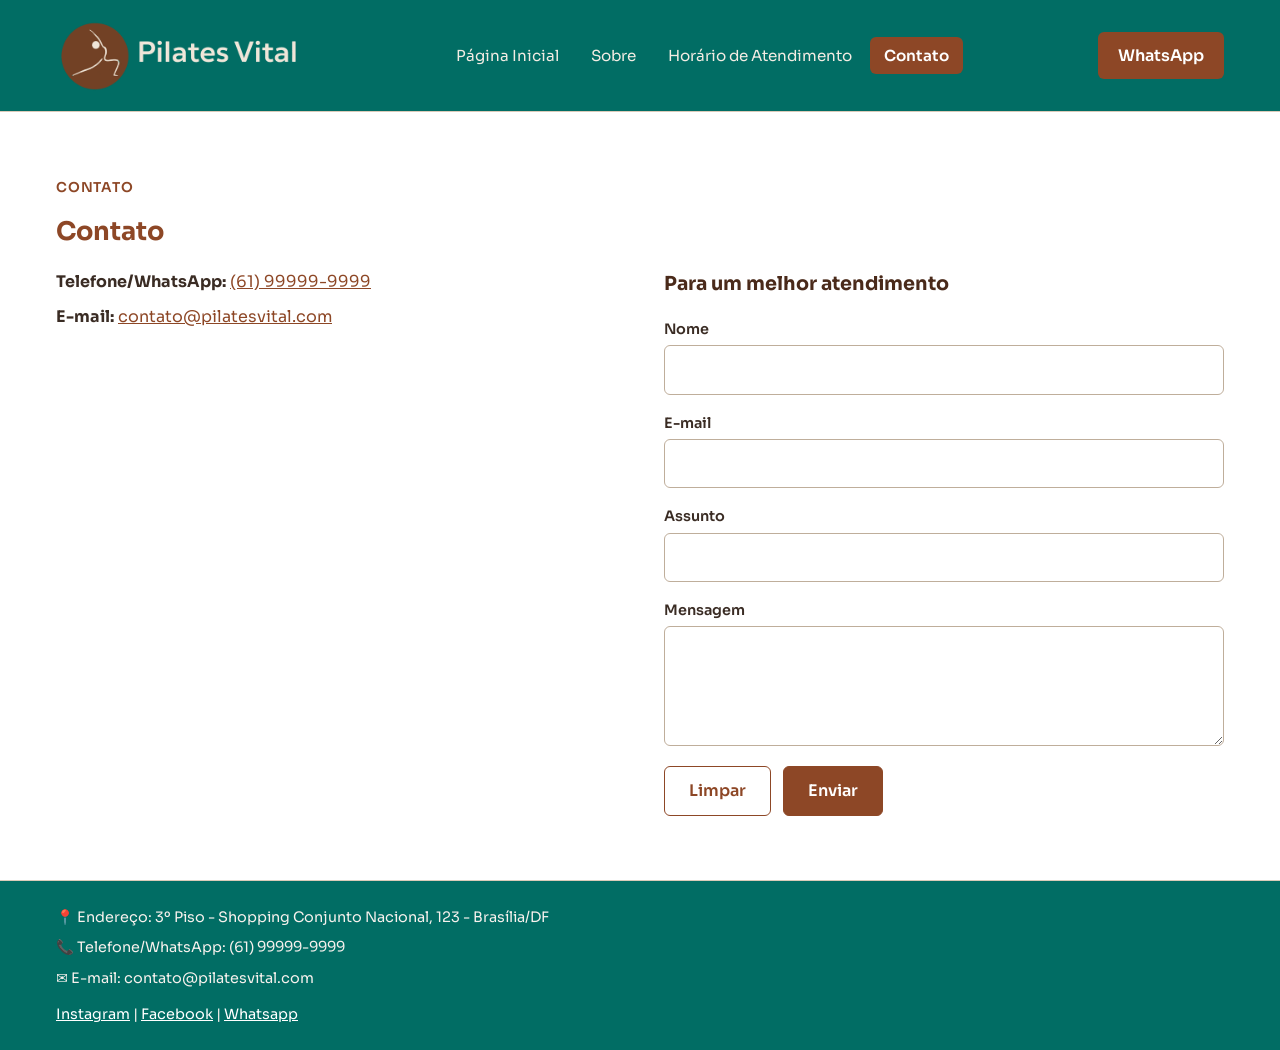
==== contato.html @ cbc37a99 "Mostra os links de navegação no cabeçalho e usa o menu lateral só em telas pequenas" ====
<!DOCTYPE html>
<html lang="pt-br">
<head>
    <meta charset="UTF-8">
    <meta http-equiv="X-UA-Compatible" content="IE=edge">
    <meta name="viewport" content="width=device-width, initial-scale=1.0">
    <title>Pilates Vital - Contato</title>
    <meta name="description" content="Fale com a Pilates Vital: endereço em Brasília/DF, telefone, e-mail e formulário de contato.">
    <link rel="icon" type="image/png" href="img/favicon.png">
    <link rel="stylesheet" href="css/base.css">
    <link rel="preconnect" href="https://fonts.googleapis.com">
    <link rel="preconnect" href="https://fonts.gstatic.com" crossorigin>
    <link href="https://fonts.googleapis.com/css2?family=Sora:wght@100..800&display=swap" rel="stylesheet">
    <script src="js/menu.js" defer></script>
    <script src="js/formularios.js" defer></script>
</head>
<body class="tem-cta-fixo">
    <div class="wrapper">
        <main class="main">
            <header class="header">
                <h1 class="sr-only">Pilates Vital</h1>
                <img src="img/logo_vital.png" alt="Logo da clínica Pilates Vital" width="125">
                <nav class="menu" id="menu" aria-label="Menu principal">
                    <button type="button" class="menu-close" aria-label="Fechar menu">&times;</button>
                    <ul>
                        <li><a href="index.html">Página Inicial</a></li>
                        <li><a href="sobre.html">Sobre</a></li>
                        <li><a href="horario.html">Horário de Atendimento</a></li>
                        <li><a href="contato.html" aria-current="page">Contato</a></li>
        
                    </ul>
                </nav>

                <a class="botao botao-header" href="https://wa.me/5561999999999?text=Ol%C3%A1!%20Gostaria%20de%20agendar%20uma%20aula." target="_blank" rel="noopener">WhatsApp</a>
                <button type="button" class="menu-toggle" aria-controls="menu" aria-expanded="false" aria-label="Abrir menu">
                    <span></span><span></span><span></span>
                </button>
            </header>
            <section class="content secao" aria-labelledby="contato-titulo">
                <p class="eyebrow">Contato</p>
                <h2 id="contato-titulo">Contato</h2>
                <div class="contato">
                    <div class="contato-info">
                        <ul class="contatos">
                            <li><strong>Telefone/WhatsApp:</strong> <a href="tel:+5561999999999">(61) 99999-9999</a></li>
                            <li><strong>E-mail:</strong> <a href="mailto:contato@pilatesvital.com">contato@pilatesvital.com</a></li>
                        </ul>

                        <iframe src="https://www.google.com/maps/embed?pb=!1m18!1m12!1m3!1d3839.2403477981293!2d-47.885752923950214!3d-15.791275822880257!2m3!1f0!2f0!3f0!3m2!1i1024!2i768!4f13.1!3m3!1m2!1s0x935a3b3c2a6e99f3%3A0x82609d19eae687e1!2sShopping%20Conjunto%20Nacional!5e0!3m2!1spt-BR!2sbr!4v1756404194653!5m2!1spt-BR!2sbr"
                            title="Mapa: Shopping Conjunto Nacional, Brasília" allowfullscreen="" loading="lazy" referrerpolicy="no-referrer-when-downgrade"></iframe>
                    </div>

                    <div class="formulario">
                        <h3>Para um melhor atendimento</h3>
                        <form id="form-contato" class="form-simulado" name="contato" autocomplete="on">
                            <label for="nome">Nome</label>
                            <input type="text" id="nome" name="name" autocomplete="name" required>

                            <label for="email">E-mail</label>
                            <input type="email" id="email" name="e-mail" autocomplete="email" required>

                            <label for="assunto">Assunto</label>
                            <input type="text" id="assunto" name="subject">

                            <label for="mensagem">Mensagem</label>
                            <textarea id="mensagem" name="mensagem" required></textarea>

                            <button type="reset">Limpar</button>
                            <button type="submit">Enviar</button>

                            <p id="status" class="status" role="status" hidden></p>
                        </form>
                    </div>
                </div>
            </section>
    
            <footer class="footer">
                  <p>📍 Endereço: 3º Piso - Shopping Conjunto Nacional, 123 - Brasília/DF</p>
                    <p>📞 Telefone/WhatsApp: (61) 99999-9999</p>
                    <p>✉️ E-mail: contato@pilatesvital.com</p>
                    <p>
                        <a href="#" target="_blank">Instagram</a> | 
                        <a href="#" target="_blank">Facebook</a> | 
                        <a href="https://wa.me/5561999999999?text=Ol%C3%A1!%20Gostaria%20de%20agendar%20uma%20aula." target="_blank" rel="noopener">Whatsapp</a>
                    </p>
                </footer>
        </main>
        <a class="botao cta-fixo" href="https://wa.me/5561999999999?text=Ol%C3%A1!%20Gostaria%20de%20agendar%20uma%20aula." target="_blank" rel="noopener">Agendar pelo WhatsApp</a>
    </div>
</body>
</html>
---- css/base.css ----
/* Pilates Vital — estilos compartilhados */
:root {
    --marrom: #8d4726;        /* cor da logo */
    --marrom-escuro: #4a2a1a;
    --bege: #dbcbb9;
    --bege-claro: #f3ece3;
    --verde: #016d64;
    --fundo: #ece3d8;
    --texto: #3a2c24;
    --texto-suave: #f7f1ed;
    --menu-largura: 280px;
}

*, *::before, *::after { box-sizing: border-box; }
img { max-width: 100%; height: auto; }

html, body { margin: 0; }
body {
    font-family: 'Sora', system-ui, sans-serif;
    font-size: 1rem;
    line-height: 1.7;
    color: var(--texto);
    background: var(--fundo);
}

/* Estrutura: menu lateral + coluna principal */
.wrapper {
    min-height: 100vh;
    background: #fff;
}

/* Menu: links no cabeçalho; vira painel lateral (com botão) quando falta espaço */
.menu { margin-left: auto; }
.menu ul { list-style: none; margin: 0; padding: 0; display: flex; gap: 4px; }
.menu a {
    display: block;
    padding: 8px 14px;
    border-radius: 6px;
    color: var(--bege-claro);
    text-decoration: none;
    font-size: 0.95rem;
    line-height: 1.4;
    white-space: nowrap;
}
.menu a:hover { background: rgba(255, 255, 255, .12); }
.menu a[aria-current="page"] { background: var(--marrom); color: #fff; font-weight: 600; }
.menu-close, .menu-toggle { display: none; }
.menu-overlay {
    position: fixed;
    inset: 0;
    z-index: 10;
    background: rgba(40, 24, 16, .45);
    opacity: 0;
    visibility: hidden;
    transition: opacity .25s, visibility .25s;
}
.menu-overlay.aberto { opacity: 1; visibility: visible; }
body.menu-aberto { overflow: hidden; }

@media (max-width: 1100px) {
    .menu {
        position: fixed;
        top: 0;
        right: 0;
        bottom: 0;
        z-index: 20;
        width: var(--menu-largura);
        max-width: 85vw;
        margin: 0;
        padding: 72px 16px 32px;
        background: var(--marrom-escuro);
        overflow-y: auto;
        transform: translateX(100%);
        visibility: hidden;
        transition: transform .25s ease, visibility .25s;
    }
    .menu.aberto { transform: none; visibility: visible; }
    .menu ul { flex-direction: column; }
    .menu a { padding: 12px 14px; white-space: normal; }
    .menu a:hover { background: rgba(255, 255, 255, .1); }
    .menu-close {
        display: block;
        position: absolute;
        top: 16px;
        right: 16px;
        width: 40px;
        height: 40px;
        padding: 0;
        margin: 0;
        font-size: 1.8rem;
        line-height: 1;
        color: var(--bege-claro);
        background: none;
        border: 0;
        border-radius: 6px;
    }
    .menu-close:hover { background: rgba(255, 255, 255, .1); }
    .menu-toggle {
        flex: none;
        display: flex;
        flex-direction: column;
        justify-content: center;
        gap: 5px;
        width: 44px;
        height: 44px;
        padding: 0 10px;
        margin: 0 0 0 auto;
        background: none;
        border: 1px solid var(--bege);
        border-radius: 6px;
    }
    .menu-toggle span { display: block; height: 2px; background: var(--bege); }
    .menu-toggle:hover { background: rgba(255, 255, 255, .15); }
    .botao-header { margin-left: 16px; }
}
@media (prefers-reduced-motion: reduce) { .menu, .menu-overlay { transition: none; } }

/* Coluna principal */
.main {
    display: flex;
    flex-direction: column;
    min-width: 0;
}

.header {
    display: flex;
    align-items: center;
    gap: 20px;
    padding: 20px 56px;
    background: var(--verde);
    border-bottom: 1px solid var(--bege);
}
.header img[alt*="Logo"], .header > img { width: 250px; flex: none; }
.header h1 {
    flex: 1;
    margin: 0;
    font-size: 1.75rem;
    font-weight: 700;
    line-height: 1.2;
    color: var(--marrom-escuro);
}
.header .pagina img { display: block; width: 40px; }

.content {
    flex: 1;
    padding: 40px 56px;
}
.content h2 {
    margin: 0 0 20px;
    font-size: 1.6rem;
    line-height: 1.3;
    color: var(--marrom);
}
.content h3 {
    margin: 32px 0 8px;
    font-size: 1.2rem;
    color: var(--marrom-escuro);
}
.content h4 {
    margin: 20px 0 4px;
    font-size: 1rem;
    color: var(--marrom-escuro);
}
.content p { margin: 0 0 16px; max-width: 75ch; }
.content li { margin-bottom: 6px; }
a { color: var(--marrom); }
a:hover { color: var(--marrom-escuro); }
:focus-visible { outline: 2px solid var(--marrom); outline-offset: 2px; }
.menu :focus-visible { outline-color: var(--bege); }

/* Botão de chamada e modalidades (home) */
.botao { display: inline-block; padding: 12px 28px; font-weight: 600; color: #fff; background: var(--marrom); border-radius: 6px; text-decoration: none; }
.botao:hover { color: #fff; background: var(--marrom-escuro); }
.modalidades { margin-top: 40px; }
.modalidades h3 { margin-top: 0; }
.modalidades-lista { display: grid; grid-template-columns: repeat(auto-fit, minmax(220px, 1fr)); gap: 24px; margin-bottom: 20px; }
.modalidades-lista article { padding-top: 12px; border-top: 2px solid var(--marrom); }
.modalidades-lista h4 { margin: 0 0 6px; }
.modalidades-lista article p { margin: 0; font-size: 0.95rem; }

/* Página Sobre */
.lead { font-size: 1.1rem; color: var(--marrom-escuro); }
.missao-visao {
    display: grid;
    grid-template-columns: repeat(auto-fit, minmax(260px, 1fr));
    gap: 32px;
    margin: 32px 0;
}
.missao-visao section { padding-top: 12px; border-top: 2px solid var(--marrom); }
.missao-visao h3 { margin: 0 0 8px; }
.missao-visao p { margin: 0; }
.valores { margin: 0 0 8px; padding: 0; list-style: none; }
.valores li { position: relative; padding-left: 28px; margin-bottom: 10px; }
.valores li::before { content: "\2713"; position: absolute; left: 0; font-weight: 700; color: var(--marrom); }
.content .destaque { margin-top: 32px; font-size: 1.1rem; color: var(--marrom-escuro); }

/* Depoimento */
.depoimento {
    max-width: 900px;
    display: flex;
    align-items: center;
    gap: 20px;
    margin: 32px 0 0;
    padding: 20px 24px;
    background: var(--verde);
    border-left: 3px solid var(--marrom);
    border-radius: 0 6px 6px 0;
    font-style: italic;
    color: #fff;
}
.depoimento .avatar {
    flex: none;
    width: 64px;
    height: 64px;
    border-radius: 50%;
    object-fit: cover;
}
.depoimento p { margin: 0; }
.depoimento span {
    display: block;
    margin-top: 8px;
    font-style: normal;
    font-size: 0.9rem;
    font-weight: 600;
    color: var(--texto-suave);
}

/* Texto só para leitores de tela */
.sr-only {
    position: absolute;
    width: 1px;
    height: 1px;
    margin: -1px;
    padding: 0;
    overflow: hidden;
    clip: rect(0 0 0 0);
    white-space: nowrap;
    border: 0;
}

/* Tabela de horários */
table {
    width: 100%;
    margin: 0 0 32px;
    border-collapse: collapse;
    font-size: 0.95rem;
}
th, td {
    padding: 12px 14px;
    text-align: left;
    border-bottom: 1px solid var(--bege);
}
thead th {
    background: var(--marrom-escuro);
    color: #fff;
    font-weight: 600;
    border-bottom: 0;
}
tbody th, tbody td:first-child { font-weight: 600; }

/* Contato */
iframe {
    display: block;
    width: 100%;
    height: 320px;
    margin: 24px 0 8px;
    border: 0;
    border-radius: 6px;
}
label {
    display: block;
    margin: 16px 0 4px;
    font-size: 0.9rem;
    font-weight: 600;
}
input[type="text"], input[type="email"], input[type="tel"], textarea {
    display: block;
    width: 100%;
    padding: 10px 12px;
    font: inherit;
    color: inherit;
    background: #fff;
    border: 1px solid #bfae9b;
    border-radius: 6px;
}
textarea { min-height: 120px; resize: vertical; }
button {
    margin: 20px 8px 0 0;
    padding: 10px 24px;
    font: inherit;
    font-weight: 600;
    color: var(--marrom);
    background: #fff;
    border: 1px solid var(--marrom);
    border-radius: 6px;
    cursor: pointer;
}
button[type="submit"] { color: #fff; background: var(--marrom); }
button:hover { background: var(--bege-claro); }
button[type="submit"]:hover { background: var(--marrom-escuro); }

/* Página Contato */
.contato {
    display: grid;
    grid-template-columns: minmax(0, 1fr) minmax(0, 1fr);
    gap: 48px;
    align-items: start;
}
.contatos { margin: 0 0 24px; padding: 0; list-style: none; }
.contatos li { margin-bottom: 8px; }
.contato iframe { margin-top: 0; }
.formulario h3 { margin-top: 0; }
.formulario form { max-width: 560px; }
.content .status {
    margin: 20px 0 0;
    padding: 12px 16px;
    background: var(--bege-claro);
    border-left: 3px solid var(--marrom);
    border-radius: 0 6px 6px 0;
}
@media (max-width: 900px) {
    .contato { grid-template-columns: 1fr; gap: 32px; }
}

/* Home em formato de página de captação */
:root { --texto-medio: #6b5a4e; }
.secao { flex: none; padding: 64px 56px; }
.secao-clara { background: var(--bege-claro); }
.eyebrow { margin: 0 0 8px; font-size: 0.85rem; font-weight: 600; letter-spacing: .06em; text-transform: uppercase; color: var(--marrom); }
.hero {
    display: grid;
    grid-template-columns: minmax(0, 1.4fr) minmax(0, 1fr);
    gap: 48px;
    align-items: center;
    background: var(--bege-claro);
}
.hero h1 { margin: 0 0 16px; font-size: clamp(1.9rem, 3.6vw, 2.6rem); line-height: 1.15; color: var(--marrom-escuro); }
.botoes { display: flex; flex-wrap: wrap; gap: 12px; margin: 24px 0 16px; }
.botao-contorno { color: var(--marrom); background: transparent; border: 1px solid var(--marrom); }
.botao-contorno:hover { color: var(--marrom-escuro); background: #fff; }
.content .info-linha { margin: 0; font-size: 0.9rem; color: var(--texto-medio); }
.cartao-info { padding: 24px; background: #fff; border: 1px solid var(--bege); border-radius: 8px; }
.cartao-info h2 { margin: 0 0 16px; font-size: 1.1rem; }
.cartao-info dt { font-size: 0.8rem; font-weight: 600; letter-spacing: .05em; text-transform: uppercase; color: var(--texto-medio); }
.cartao-info dd { margin: 2px 0 16px; }
.cartao-info dd:last-child { margin-bottom: 0; }
.destaques-faixa { padding: 32px 56px; border-bottom: 1px solid var(--bege); }
.destaques { display: grid; grid-template-columns: repeat(auto-fit, minmax(200px, 1fr)); gap: 24px; }
.content .destaques p { margin: 0; }
.destaques strong { display: block; font-size: 1.6rem; line-height: 1.2; color: var(--marrom); }
.secao .depoimento { margin-top: 24px; }
.secao .missao-visao { margin: 0; }
.secao table { margin-bottom: 0; }
.secao .valores { margin-bottom: 0; }
.botao-header { margin-left: auto; padding: 10px 20px; color: #fff; background: var(--marrom); border-radius: 6px; font-weight: 600; text-decoration: none; }
.botao-header:hover { color: #fff; background: var(--marrom-escuro); }
.botao-header + .menu-toggle { margin-left: 12px; }
select { display: block; width: 100%; padding: 10px 12px; font: inherit; color: inherit; background: #fff; border: 1px solid #bfae9b; border-radius: 6px; }
.consentimento { display: flex; gap: 10px; align-items: flex-start; margin: 20px 0 0; font-weight: 400; font-size: 0.85rem; color: var(--texto-medio); }
.consentimento input { margin-top: 4px; flex: none; }
.cta-fixo { display: none; }
@media (max-width: 900px) {
    .hero { grid-template-columns: 1fr; gap: 32px; }
}
@media (max-width: 800px) {
    .secao, .destaques-faixa { padding: 40px 20px; }
    .botao-header { display: none; }
    .botao-header + .menu-toggle { margin-left: auto; }
    .header img[alt*="Logo"], .header > img { width: 170px; }
    .cta-fixo { display: block; position: fixed; left: 16px; right: 16px; bottom: 16px; z-index: 5; text-align: center; }
    body.tem-cta-fixo { padding-bottom: 80px; }
}

/* Rodapé */
.footer {
    padding: 24px 56px;
    background: var(--verde);
    border-top: 1px solid var(--bege);
    font-size: 0.9rem;
    color: var(--texto-suave);
}
.footer a { color: #fff; }
.footer a:hover { color: var(--bege); }
.footer p { margin: 0 0 6px; }
.footer p:last-child { margin: 12px 0 0; }

/* Tablets e celulares */
@media (max-width: 800px) {
    .header { padding: 16px 20px; gap: 14px; }
    iframe { height: 250px; }
    .header h1 { font-size: 1.35rem; }
    .header .pagina img { width: 32px; }
    .content { padding: 24px 20px; }
    .footer { padding: 20px; }
}
@media (max-width: 480px) {
    .depoimento { flex-direction: column; align-items: flex-start; }
    table { font-size: 0.78rem; }
    th, td { padding: 8px 5px; }
}

@media (max-width: 380px) {
    table { font-size: 0.7rem; }
    th, td { padding: 8px 3px; }
}
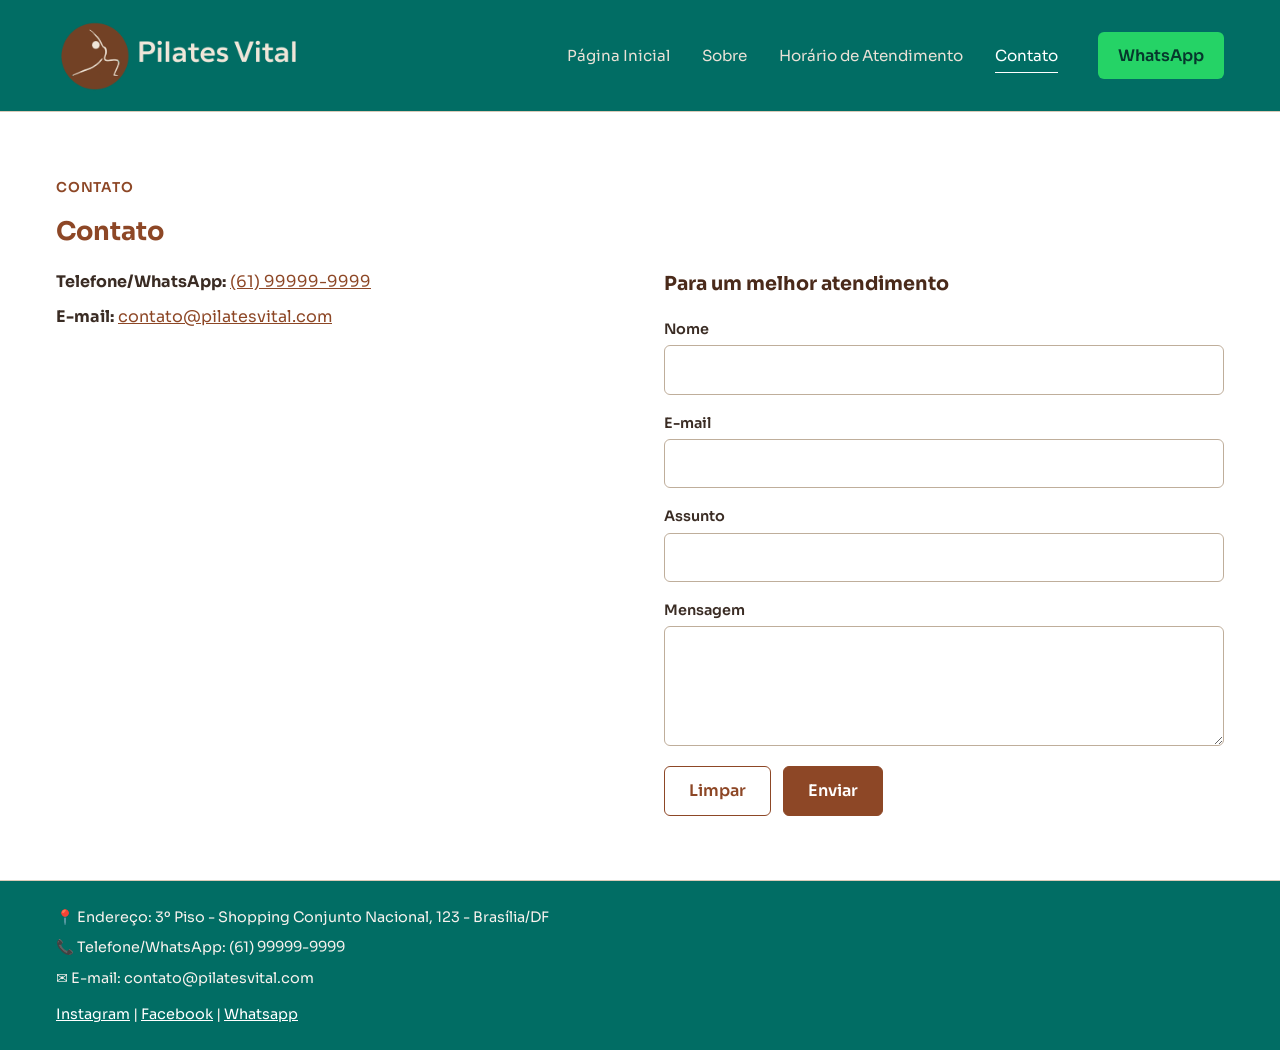
==== commit 6393ec73: "Troca destaque do menu por sublinhado e usa verde do WhatsApp nos botões" ====
--- a/contato.html
+++ b/contato.html
@@ -31,7 +31,7 @@
                     </ul>
                 </nav>
 
-                <a class="botao botao-header" href="https://wa.me/5561999999999?text=Ol%C3%A1!%20Gostaria%20de%20agendar%20uma%20aula." target="_blank" rel="noopener">WhatsApp</a>
+                <a class="botao botao-header botao-whatsapp" href="https://wa.me/5561999999999?text=Ol%C3%A1!%20Gostaria%20de%20agendar%20uma%20aula." target="_blank" rel="noopener">WhatsApp</a>
                 <button type="button" class="menu-toggle" aria-controls="menu" aria-expanded="false" aria-label="Abrir menu">
                     <span></span><span></span><span></span>
                 </button>
@@ -85,7 +85,7 @@
                     </p>
                 </footer>
         </main>
-        <a class="botao cta-fixo" href="https://wa.me/5561999999999?text=Ol%C3%A1!%20Gostaria%20de%20agendar%20uma%20aula." target="_blank" rel="noopener">Agendar pelo WhatsApp</a>
+        <a class="botao cta-fixo botao-whatsapp" href="https://wa.me/5561999999999?text=Ol%C3%A1!%20Gostaria%20de%20agendar%20uma%20aula." target="_blank" rel="noopener">Agendar pelo WhatsApp</a>
     </div>
 </body>
 </html>
--- a/css/base.css
+++ b/css/base.css
@@ -31,19 +31,33 @@
 
 /* Menu: links no cabeçalho; vira painel lateral (com botão) quando falta espaço */
 .menu { margin-left: auto; }
-.menu ul { list-style: none; margin: 0; padding: 0; display: flex; gap: 4px; }
+.menu ul { list-style: none; margin: 0; padding: 0; display: flex; gap: 24px; }
 .menu a {
+    position: relative;
     display: block;
-    padding: 8px 14px;
-    border-radius: 6px;
-    color: var(--bege-claro);
+    padding: 8px 4px;
+    color: #e9e1d6;
     text-decoration: none;
     font-size: 0.95rem;
     line-height: 1.4;
     white-space: nowrap;
-}
-.menu a:hover { background: rgba(255, 255, 255, .12); }
-.menu a[aria-current="page"] { background: var(--marrom); color: #fff; font-weight: 600; }
+    transition: color .2s;
+}
+.menu a::after {
+    content: "";
+    position: absolute;
+    left: 4px;
+    right: 4px;
+    bottom: 1px;
+    height: 1px;
+    background: currentColor;
+    transform: scaleX(0);
+    transform-origin: left;
+    transition: transform .25s ease;
+}
+.menu a:hover, .menu a[aria-current="page"] { color: #fff; }
+.menu a:hover::after, .menu a[aria-current="page"]::after { transform: scaleX(1); opacity: .55; }
+.menu a[aria-current="page"]::after { opacity: 1; }
 .menu-close, .menu-toggle { display: none; }
 .menu-overlay {
     position: fixed;
@@ -75,9 +89,11 @@
         transition: transform .25s ease, visibility .25s;
     }
     .menu.aberto { transform: none; visibility: visible; }
-    .menu ul { flex-direction: column; }
-    .menu a { padding: 12px 14px; white-space: normal; }
+    .menu ul { flex-direction: column; gap: 4px; }
+    .menu a { padding: 12px 14px; white-space: normal; border-radius: 6px; }
+    .menu a::after { display: none; }
     .menu a:hover { background: rgba(255, 255, 255, .1); }
+    .menu a[aria-current="page"] { background: rgba(255, 255, 255, .14); }
     .menu-close {
         display: block;
         position: absolute;
@@ -111,9 +127,9 @@
     }
     .menu-toggle span { display: block; height: 2px; background: var(--bege); }
     .menu-toggle:hover { background: rgba(255, 255, 255, .15); }
-    .botao-header { margin-left: 16px; }
-}
-@media (prefers-reduced-motion: reduce) { .menu, .menu-overlay { transition: none; } }
+    .header .botao-header { margin-left: auto; }
+}
+@media (prefers-reduced-motion: reduce) { .menu, .menu a, .menu a::after, .menu-overlay { transition: none; } }
 
 /* Coluna principal */
 .main {
@@ -352,9 +368,12 @@
 .secao .missao-visao { margin: 0; }
 .secao table { margin-bottom: 0; }
 .secao .valores { margin-bottom: 0; }
-.botao-header { margin-left: auto; padding: 10px 20px; color: #fff; background: var(--marrom); border-radius: 6px; font-weight: 600; text-decoration: none; }
+.botao-header { margin-left: 16px; padding: 10px 20px; color: #fff; background: var(--marrom); border-radius: 6px; font-weight: 600; text-decoration: none; }
 .botao-header:hover { color: #fff; background: var(--marrom-escuro); }
 .botao-header + .menu-toggle { margin-left: 12px; }
+/* Botões de WhatsApp: verde da marca, texto escuro para manter o contraste */
+.botao.botao-whatsapp { color: #06382d; background: #25d366; }
+.botao.botao-whatsapp:hover { color: #06382d; background: #1fbd5a; }
 select { display: block; width: 100%; padding: 10px 12px; font: inherit; color: inherit; background: #fff; border: 1px solid #bfae9b; border-radius: 6px; }
 .consentimento { display: flex; gap: 10px; align-items: flex-start; margin: 20px 0 0; font-weight: 400; font-size: 0.85rem; color: var(--texto-medio); }
 .consentimento input { margin-top: 4px; flex: none; }
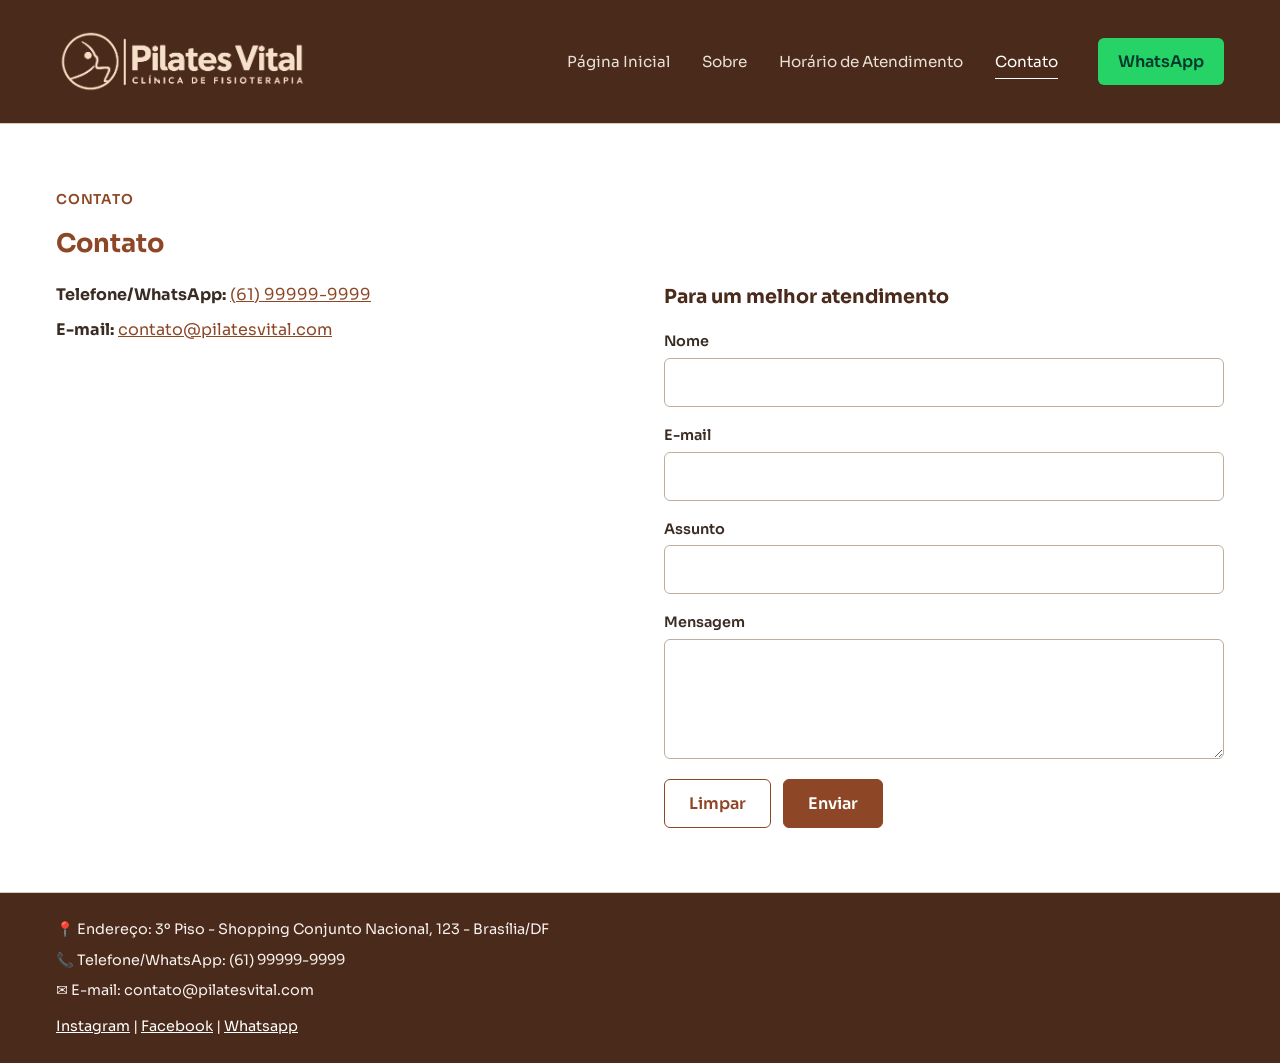
==== commit eef1c522: "Atualiza paleta do site" ====
--- a/contato.html
+++ b/contato.html
@@ -6,6 +6,15 @@
     <meta name="viewport" content="width=device-width, initial-scale=1.0">
     <title>Pilates Vital - Contato</title>
     <meta name="description" content="Fale com a Pilates Vital: endereço em Brasília/DF, telefone, e-mail e formulário de contato.">
+    <meta name="theme-color" content="#4a2a1a">
+    <meta property="og:type" content="website">
+    <meta property="og:locale" content="pt_BR">
+    <meta property="og:site_name" content="Pilates Vital">
+    <meta property="og:title" content="Pilates Vital - Contato">
+    <meta property="og:description" content="Fale com a Pilates Vital: endereço em Brasília/DF, telefone, e-mail e formulário de contato.">
+    <meta property="og:url" content="https://ianisaque.github.io/clinica-fisioterapia-html/contato.html">
+    <meta property="og:image" content="https://ianisaque.github.io/clinica-fisioterapia-html/img/og-preview.png">
+    <meta name="twitter:card" content="summary_large_image">
     <link rel="icon" type="image/png" href="img/favicon.png">
     <link rel="stylesheet" href="css/base.css">
     <link rel="preconnect" href="https://fonts.googleapis.com">
@@ -84,8 +93,8 @@
                         <a href="https://wa.me/5561999999999?text=Ol%C3%A1!%20Gostaria%20de%20agendar%20uma%20aula." target="_blank" rel="noopener">Whatsapp</a>
                     </p>
                 </footer>
+    <a class="botao cta-fixo botao-whatsapp" href="https://wa.me/5561999999999?text=Ol%C3%A1!%20Gostaria%20de%20agendar%20uma%20aula." target="_blank" rel="noopener">Agendar pelo WhatsApp</a>
         </main>
-        <a class="botao cta-fixo botao-whatsapp" href="https://wa.me/5561999999999?text=Ol%C3%A1!%20Gostaria%20de%20agendar%20uma%20aula." target="_blank" rel="noopener">Agendar pelo WhatsApp</a>
     </div>
 </body>
 </html>
--- a/css/base.css
+++ b/css/base.css
@@ -4,7 +4,7 @@
     --marrom-escuro: #4a2a1a;
     --bege: #dbcbb9;
     --bege-claro: #f3ece3;
-    --verde: #016d64;
+    --escuro: #4a2a1a;
     --fundo: #ece3d8;
     --texto: #3a2c24;
     --texto-suave: #f7f1ed;
@@ -143,7 +143,7 @@
     align-items: center;
     gap: 20px;
     padding: 20px 56px;
-    background: var(--verde);
+    background: var(--marrom-escuro);
     border-bottom: 1px solid var(--bege);
 }
 .header img[alt*="Logo"], .header > img { width: 250px; flex: none; }
@@ -155,7 +155,6 @@
     line-height: 1.2;
     color: var(--marrom-escuro);
 }
-.header .pagina img { display: block; width: 40px; }
 
 .content {
     flex: 1;
@@ -170,11 +169,6 @@
 .content h3 {
     margin: 32px 0 8px;
     font-size: 1.2rem;
-    color: var(--marrom-escuro);
-}
-.content h4 {
-    margin: 20px 0 4px;
-    font-size: 1rem;
     color: var(--marrom-escuro);
 }
 .content p { margin: 0 0 16px; max-width: 75ch; }
@@ -187,11 +181,9 @@
 /* Botão de chamada e modalidades (home) */
 .botao { display: inline-block; padding: 12px 28px; font-weight: 600; color: #fff; background: var(--marrom); border-radius: 6px; text-decoration: none; }
 .botao:hover { color: #fff; background: var(--marrom-escuro); }
-.modalidades { margin-top: 40px; }
-.modalidades h3 { margin-top: 0; }
 .modalidades-lista { display: grid; grid-template-columns: repeat(auto-fit, minmax(220px, 1fr)); gap: 24px; margin-bottom: 20px; }
 .modalidades-lista article { padding-top: 12px; border-top: 2px solid var(--marrom); }
-.modalidades-lista h4 { margin: 0 0 6px; }
+.modalidades-lista h3 { margin: 0 0 6px; }
 .modalidades-lista article p { margin: 0; font-size: 0.95rem; }
 
 /* Página Sobre */
@@ -218,7 +210,7 @@
     gap: 20px;
     margin: 32px 0 0;
     padding: 20px 24px;
-    background: var(--verde);
+    background: var(--escuro);
     border-left: 3px solid var(--marrom);
     border-radius: 0 6px 6px 0;
     font-style: italic;
@@ -393,7 +385,7 @@
 /* Rodapé */
 .footer {
     padding: 24px 56px;
-    background: var(--verde);
+    background: var(--escuro);
     border-top: 1px solid var(--bege);
     font-size: 0.9rem;
     color: var(--texto-suave);
@@ -408,7 +400,6 @@
     .header { padding: 16px 20px; gap: 14px; }
     iframe { height: 250px; }
     .header h1 { font-size: 1.35rem; }
-    .header .pagina img { width: 32px; }
     .content { padding: 24px 20px; }
     .footer { padding: 20px; }
 }
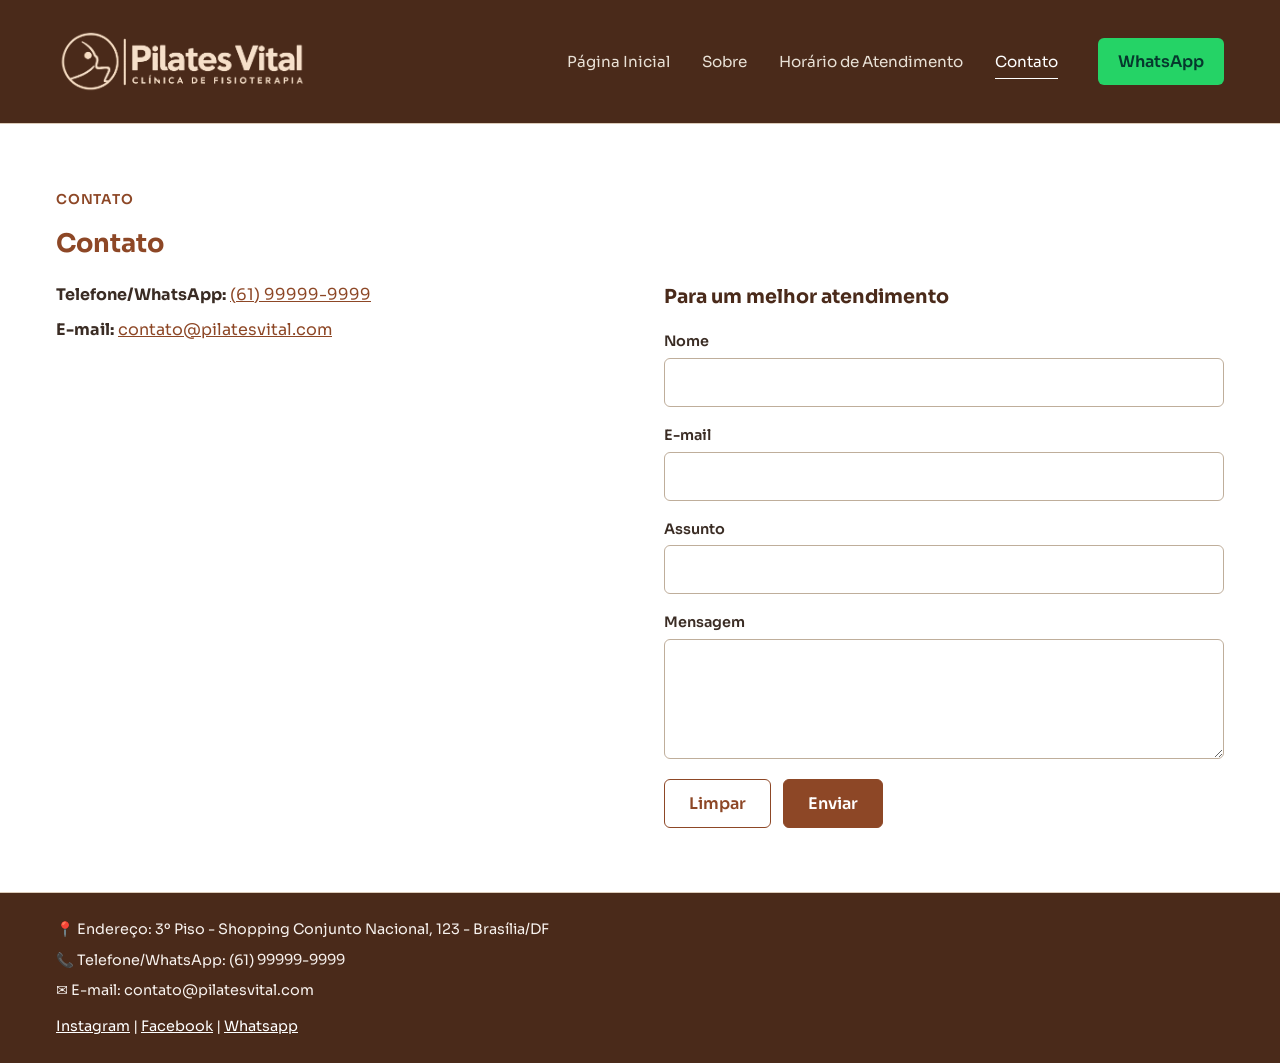
==== commit c5c4e00a: "Otimiza avatar e fontes para melhorar o desempenho" ====
--- a/contato.html
+++ b/contato.html
@@ -19,7 +19,7 @@
     <link rel="stylesheet" href="css/base.css">
     <link rel="preconnect" href="https://fonts.googleapis.com">
     <link rel="preconnect" href="https://fonts.gstatic.com" crossorigin>
-    <link href="https://fonts.googleapis.com/css2?family=Sora:wght@100..800&display=swap" rel="stylesheet">
+    <link href="https://fonts.googleapis.com/css2?family=Sora:wght@400;600;700&display=swap" rel="stylesheet">
     <script src="js/menu.js" defer></script>
     <script src="js/formularios.js" defer></script>
 </head>
--- a/css/base.css
+++ b/css/base.css
@@ -210,8 +210,8 @@
     gap: 20px;
     margin: 32px 0 0;
     padding: 20px 24px;
-    background: var(--escuro);
-    border-left: 3px solid var(--marrom);
+    background: #c5b2a3;
+    border-left: 3px solid #40ad00;
     border-radius: 0 6px 6px 0;
     font-style: italic;
     color: #fff;
@@ -337,7 +337,7 @@
 .eyebrow { margin: 0 0 8px; font-size: 0.85rem; font-weight: 600; letter-spacing: .06em; text-transform: uppercase; color: var(--marrom); }
 .hero {
     display: grid;
-    grid-template-columns: minmax(0, 1.4fr) minmax(0, 1fr);
+    grid-template-columns: minmax(0, 1fr) minmax(0, 1fr);
     gap: 48px;
     align-items: center;
     background: var(--bege-claro);
@@ -347,11 +347,8 @@
 .botao-contorno { color: var(--marrom); background: transparent; border: 1px solid var(--marrom); }
 .botao-contorno:hover { color: var(--marrom-escuro); background: #fff; }
 .content .info-linha { margin: 0; font-size: 0.9rem; color: var(--texto-medio); }
-.cartao-info { padding: 24px; background: #fff; border: 1px solid var(--bege); border-radius: 8px; }
-.cartao-info h2 { margin: 0 0 16px; font-size: 1.1rem; }
-.cartao-info dt { font-size: 0.8rem; font-weight: 600; letter-spacing: .05em; text-transform: uppercase; color: var(--texto-medio); }
-.cartao-info dd { margin: 2px 0 16px; }
-.cartao-info dd:last-child { margin-bottom: 0; }
+.hero-foto { margin: 0; }
+.hero-foto img { display: block; width: 100%; height: auto; aspect-ratio: 4 / 3; object-fit: cover; border-radius: 15px; }
 .destaques-faixa { padding: 32px 56px; border-bottom: 1px solid var(--bege); }
 .destaques { display: grid; grid-template-columns: repeat(auto-fit, minmax(200px, 1fr)); gap: 24px; }
 .content .destaques p { margin: 0; }
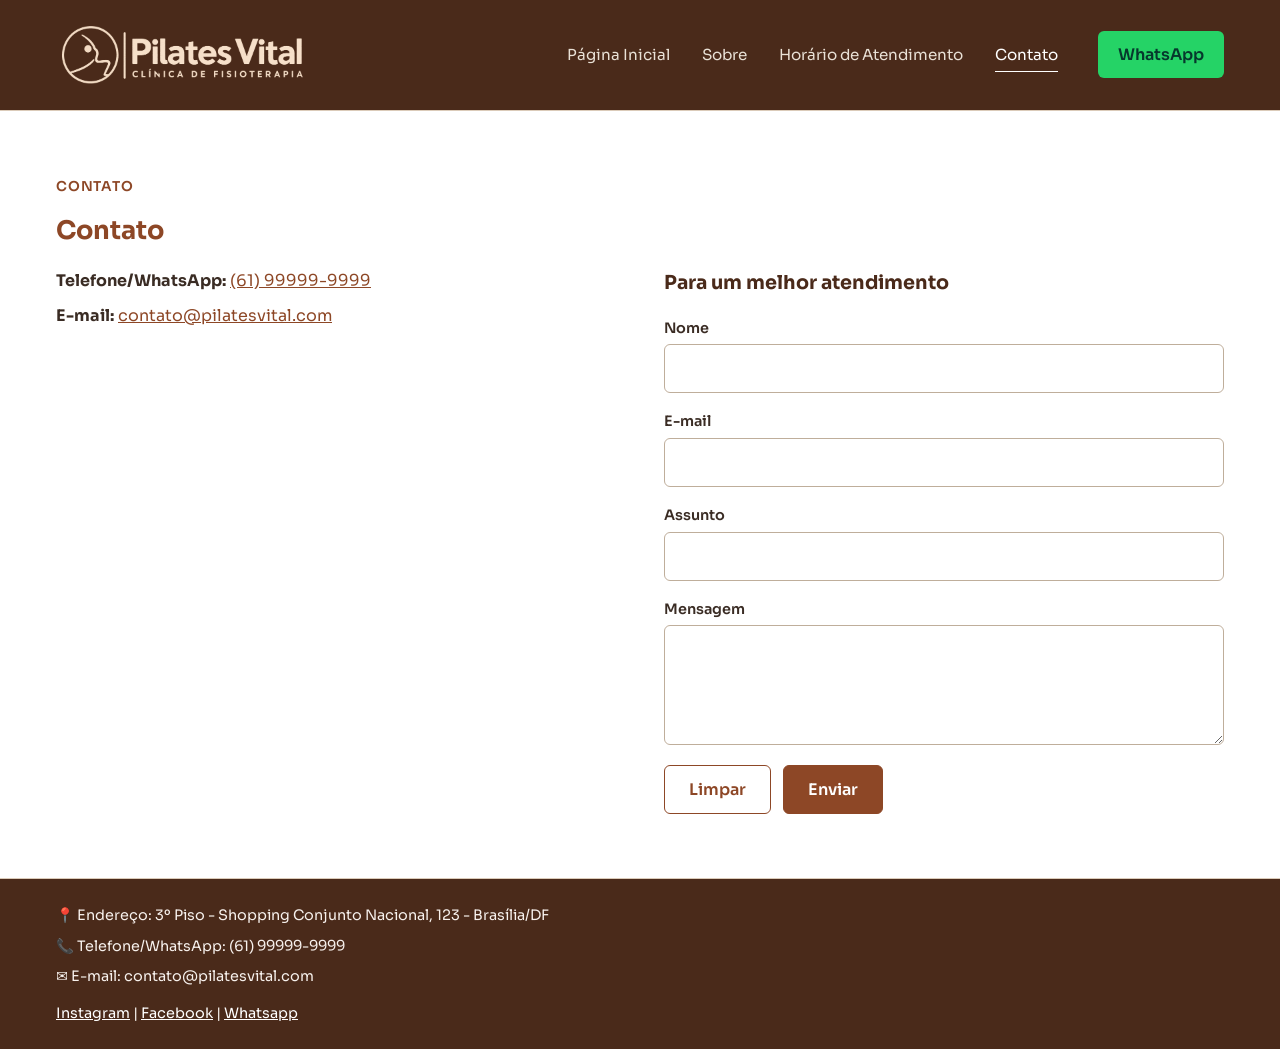
==== commit d636199d: "Sincroniza o projeto: logo nova otimizada, fonte própria e ajustes de desempenho" ====
--- a/contato.html
+++ b/contato.html
@@ -16,10 +16,8 @@
     <meta property="og:image" content="https://ianisaque.github.io/clinica-fisioterapia-html/img/og-preview.png">
     <meta name="twitter:card" content="summary_large_image">
     <link rel="icon" type="image/png" href="img/favicon.png">
+    <link rel="preload" href="fonts/sora-latin-wght-normal.woff2" as="font" type="font/woff2" crossorigin>
     <link rel="stylesheet" href="css/base.css">
-    <link rel="preconnect" href="https://fonts.googleapis.com">
-    <link rel="preconnect" href="https://fonts.gstatic.com" crossorigin>
-    <link href="https://fonts.googleapis.com/css2?family=Sora:wght@400;600;700&display=swap" rel="stylesheet">
     <script src="js/menu.js" defer></script>
     <script src="js/formularios.js" defer></script>
 </head>
@@ -28,7 +26,7 @@
         <main class="main">
             <header class="header">
                 <h1 class="sr-only">Pilates Vital</h1>
-                <img src="img/logo_vital.png" alt="Logo da clínica Pilates Vital" width="125">
+                <img src="img/logo_vital.png" alt="Logo da clínica Pilates Vital" width="750" height="209">
                 <nav class="menu" id="menu" aria-label="Menu principal">
                     <button type="button" class="menu-close" aria-label="Fechar menu">&times;</button>
                     <ul>
--- a/css/base.css
+++ b/css/base.css
@@ -1,3 +1,13 @@
+/* Fonte Sora hospedada no próprio site (licença OFL, arquivo em fonts/) */
+@font-face {
+    font-family: 'Sora';
+    font-style: normal;
+    font-weight: 100 800;
+    font-display: swap;
+    src: url("../fonts/sora-latin-wght-normal.woff2") format("woff2");
+    unicode-range: U+0000-00FF, U+0131, U+0152-0153, U+02BB-02BC, U+02C6, U+02DA, U+02DC, U+0304, U+0308, U+0329, U+2000-206F, U+20AC, U+2122, U+2191, U+2193, U+2212, U+2215, U+FEFF, U+FFFD;
+}
+
 /* Pilates Vital — estilos compartilhados */
 :root {
     --marrom: #8d4726;        /* cor da logo */
@@ -210,8 +220,8 @@
     gap: 20px;
     margin: 32px 0 0;
     padding: 20px 24px;
-    background: #c5b2a3;
-    border-left: 3px solid #40ad00;
+    background: var(--escuro);
+    border-left: 3px solid var(--marrom);
     border-radius: 0 6px 6px 0;
     font-style: italic;
     color: #fff;
@@ -348,7 +358,7 @@
 .botao-contorno:hover { color: var(--marrom-escuro); background: #fff; }
 .content .info-linha { margin: 0; font-size: 0.9rem; color: var(--texto-medio); }
 .hero-foto { margin: 0; }
-.hero-foto img { display: block; width: 100%; height: auto; aspect-ratio: 4 / 3; object-fit: cover; border-radius: 15px; }
+.hero-foto img { display: block; width: 100%; height: auto; aspect-ratio: 4 / 3; object-fit: cover; border-radius: 8px; }
 .destaques-faixa { padding: 32px 56px; border-bottom: 1px solid var(--bege); }
 .destaques { display: grid; grid-template-columns: repeat(auto-fit, minmax(200px, 1fr)); gap: 24px; }
 .content .destaques p { margin: 0; }
